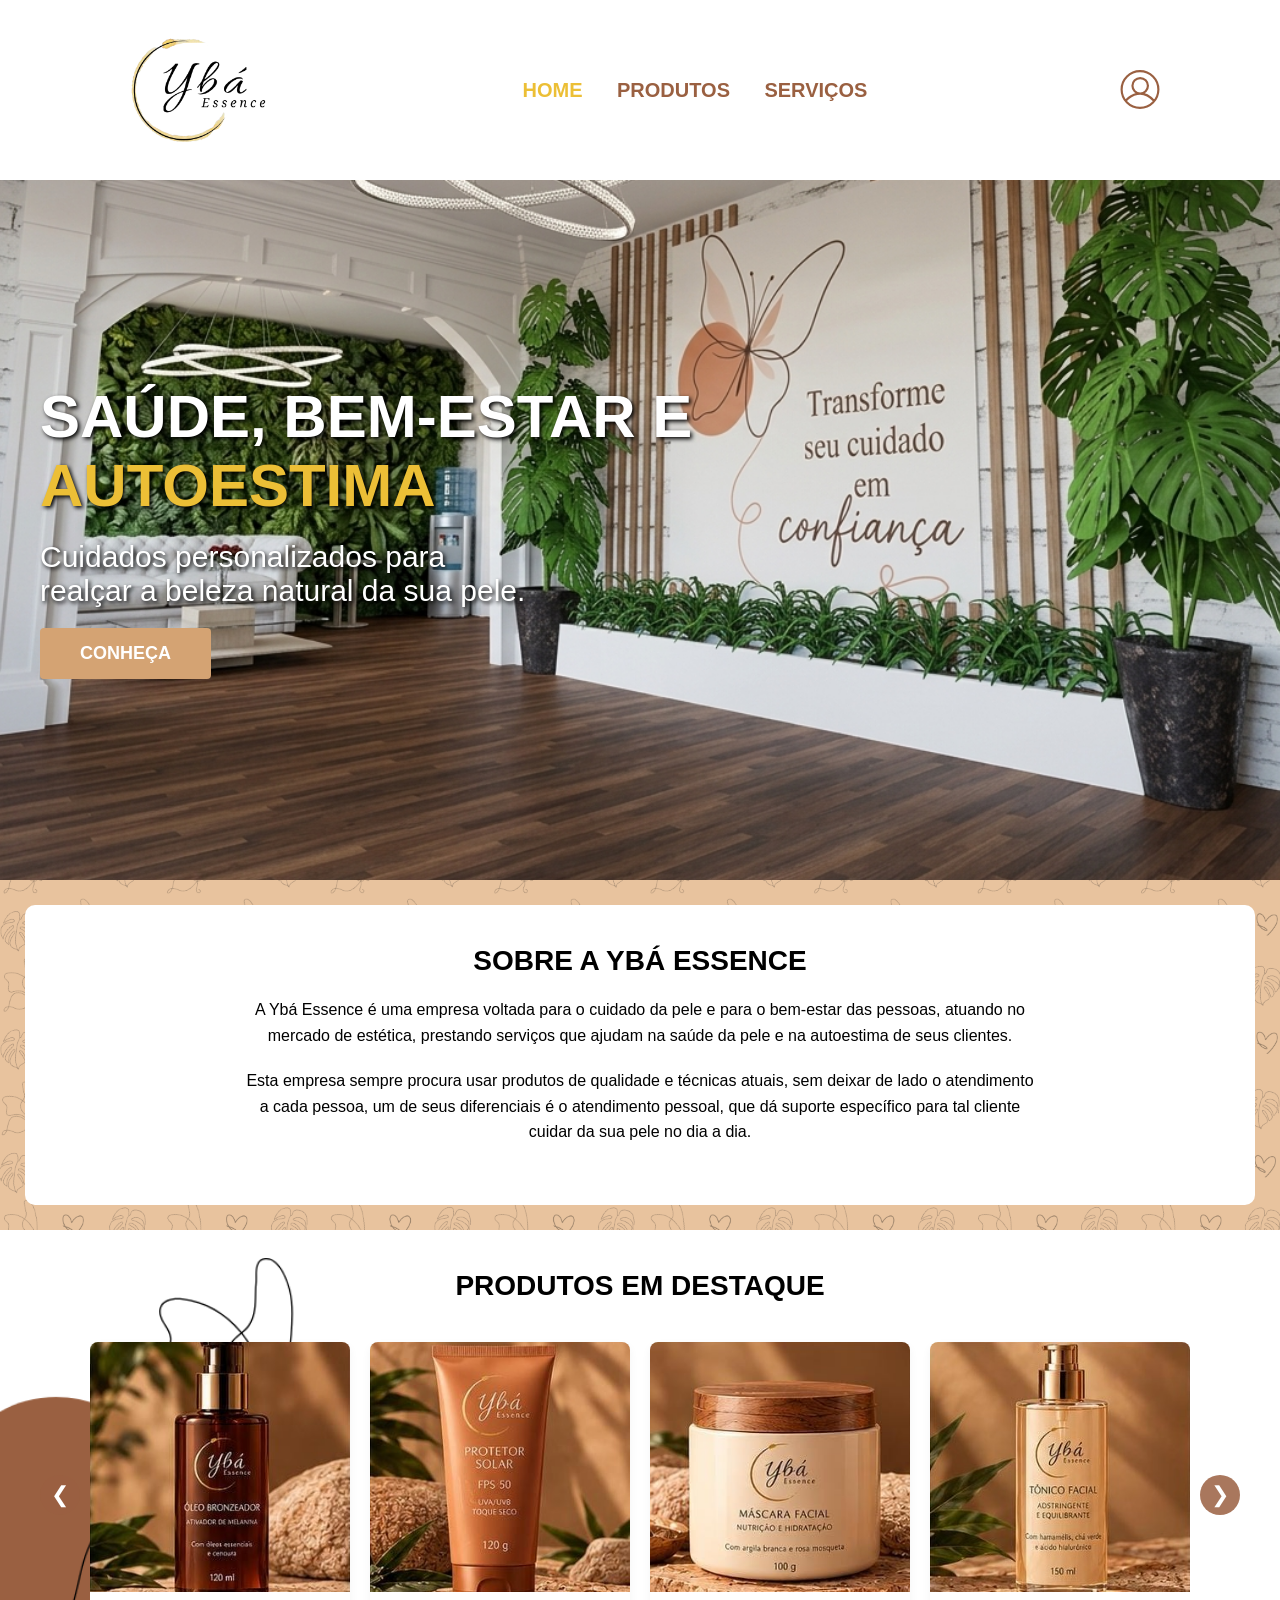
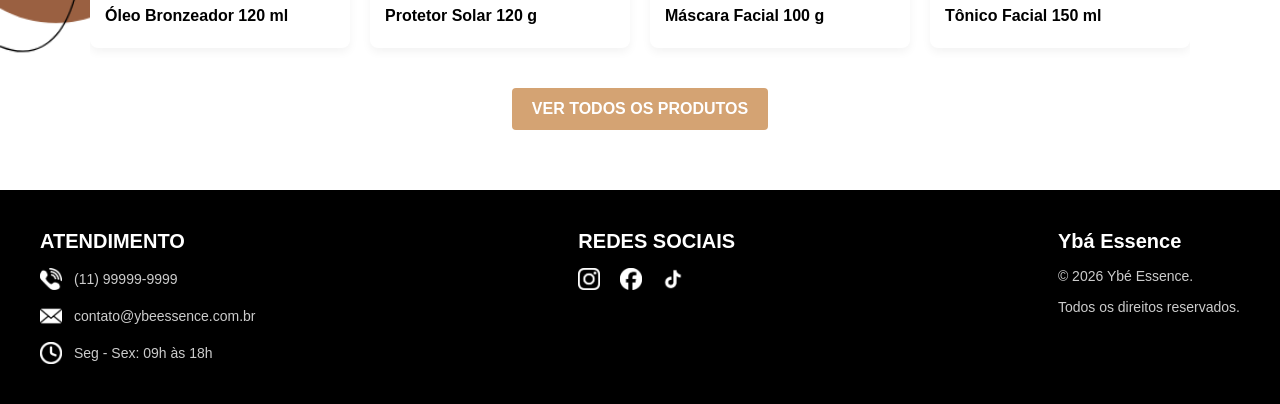
==== index.html @ 57ac3f89 "Primeiro commit" ====
<!DOCTYPE html>
<html>

<head>
    <meta charset="UTF-8">
    <title>Ybá Essence | Home</title>
    <link rel="stylesheet" href="css/style.css">
</head>

<body>
    <header>
        <img id="logo" src="assets/Logo.png" alt="Logo da marca">
        <nav>
            <a href="index.html" class="atual">HOME</a>
            <a href="produtos.html">PRODUTOS</a>
            <a href="servicos.html">SERVIÇOS</a>
        </nav>
        <img id="user" src="assets/Ícone - Usuário.svg" alt="User">
    </header>

    <main>
        <section id="banner">
            <h1>SAÚDE, BEM-ESTAR E <span class="destaque">AUTOESTIMA</span></h1>
            <p>
                Cuidados personalizados para realçar a beleza natural da sua pele.
            </p>
            <a class="botao" href="produtos.html">CONHEÇA</a>
        </section>

        <section id="sobre">
            <h2>SOBRE A YBÁ ESSENCE</h2>
            <p>
                A Ybá Essence é uma empresa voltada para o cuidado da pele e para o bem-estar das pessoas,
                atuando no mercado de estética, prestando serviços que ajudam na saúde da pele e na autoestima
                de seus clientes.
            </p>
            <p>
                Esta empresa sempre procura usar produtos de qualidade e técnicas atuais, sem deixar de lado o
                atendimento a cada pessoa, um de seus diferenciais é o atendimento pessoal, que dá suporte
                específico para tal cliente cuidar da sua pele no dia a dia.
            </p>
        </section>
        <section id="back">
            <section id="produto">
                <h2>PRODUTOS EM DESTAQUE</h2>
                <div class="carrossel-wrapper">
                    <button class="btn-carrossel prev" id="btnPrev">&#10094;</button>
                    <div class="cards-carrossel" id="carrosselCards">
                        <div class="roupas">
                            <img src="assets/products/produto1.jpeg" alt="Óleo Bronzeador 120 ml">
                            <h3>Óleo Bronzeador 120 ml</h3>
                        </div>
                        <div class="roupas">
                            <img src="assets/products/produto2.jpeg" alt="Protetor Solar 120 g">
                            <h3>Protetor Solar 120 g</h3>
                        </div>
                        <div class="roupas">
                            <img src="assets/products/produto3.jpeg" alt="Máscara Facial 100 g">
                            <h3>Máscara Facial 100 g</h3>
                        </div>
                        <div class="roupas">
                            <img src="assets/products/produto4.jpeg" alt="Tônico Facial 150 ml">
                            <h3>Tônico Facial 150 ml</h3>
                        </div>
                        <div class="roupas">
                            <img src="assets/products/produto5.jpeg" alt="Creme Esfoliante Corporal 300 g">
                            <h3>Creme Esfoliante Corporal 300 g</h3>
                        </div>
                    </div>
                    <button class="btn-carrossel next" id="btnNext">&#10095;</button>
                </div>
                <a href="produtos.html" class="botao">VER TODOS OS PRODUTOS</a>
            </section>
        </section>

        <!-- Script para carrossel automático -->
        <script>
            const carrossel = document.getElementById('carrosselCards');
            const btnNext = document.getElementById('btnNext');
            const btnPrev = document.getElementById('btnPrev');

            function girarCarrossel() {
                const larguraCard = carrossel.querySelector('.roupas').offsetWidth + 20;
                if (carrossel.scrollLeft + carrossel.clientWidth >= carrossel.scrollWidth - 10) {
                    carrossel.scrollTo({ left: 0, behavior: 'smooth' });
                } else {
                    carrossel.scrollBy({ left: larguraCard, behavior: 'smooth' });
                }
            }

            let interval = setInterval(girarCarrossel, 3000);

            carrossel.addEventListener('mouseenter', () => clearInterval(interval));
            carrossel.addEventListener('mouseleave', () => interval = setInterval(girarCarrossel, 3000));

            btnNext.addEventListener('click', () => {
                const larguraCard = carrossel.querySelector('.roupas').offsetWidth + 20;
                carrossel.scrollBy({ left: larguraCard, behavior: 'smooth' });
            });

            btnPrev.addEventListener('click', () => {
                const larguraCard = carrossel.querySelector('.roupas').offsetWidth + 20;
                carrossel.scrollBy({ left: -larguraCard, behavior: 'smooth' });
            });
        </script>
    </main>

    <footer>
        <div class="rodape">
            <div class="atendimento">
                <h3>ATENDIMENTO</h3>
                <div class="item">
                    <img src="assets/TelefoneB.png" alt="Telefone">
                    <p>(11) 99999-9999</p>
                </div>
                <div class="item">
                    <img src="assets/EmailB.png" alt="Email">
                    <p>contato@ybeessence.com.br</p>
                </div>
                <div class="item">
                    <img src="assets/RelógioB.png" alt="Horário">
                    <p>Seg - Sex: 09h às 18h</p>
                </div>
            </div>
            <div class="redes">
                <h3>REDES SOCIAIS</h3>
                <div class="icones">
                    <img src="assets/Instagram.png" alt="Instagram">
                    <img src="assets/Facebook.png" alt="Facebook">
                    <img src="assets/TikTok.png" alt="TikTok">
                </div>
            </div>
            <div class="moda">
                <h3>Ybá Essence</h3>
                <p>© 2026 Ybé Essence.</p>
                <p>Todos os direitos reservados.</p>
            </div>
        </div>
    </footer>
</body>

</html>
---- css/style.css ----
* {
    margin: 0;
    padding: 0;
    box-sizing: border-box;
    font-family: 'Montserrat', sans-serif;
}

body {
    background-color: #E8C39E;
    display: flex;
    flex-direction: column;
    min-height: 100vh;
    background-image: url("../assets/ProductsBackground.png");
    background-size: contain;
}

main {
    flex: 1;
}

/* Tipografia Geral */
h1 {
    font-weight: bold;
    color: white;
    font-size: 40px;
}

h2 {
    font-weight: bold;
    color: black;
    font-size: 28px;
}

h3 {
    font-weight: bold;
    color: black;
    font-size: 20px;
}

p {
    color: black;
    font-size: 16px;
}

.atual,
.destaque {
    color: #ECBF36;
}

/* Botão Geral */
.botao {
    color: white;
    text-align: center;
    font-weight: bold;
    background-color: #d4a373;
    display: inline-block;
    padding: 12px 20px;
    border-radius: 4px;
    cursor: pointer;
    text-decoration: none;
    transition: background 0.3s, border-radius 0.3s;
}

.botao:hover {
    background-color: #9A6041;
    border-radius: 4px;
}


/* ==========================================
   CABEÇALHO & NAVEGAÇÃO
   ========================================== */
header {
    background-color: #ffffff;
    display: flex;
    flex-wrap: wrap;
    justify-content: space-between;
    align-items: center;
    padding: 15px 120px;
    gap: 20px;
}

#logo {
    width: 150px;
    height: auto;
    display: block;
}

nav a {
    color: #9A6041;
    text-decoration: none;
    display: inline-block;
    transition: background 0.3s, color 0.3s;
    font-weight: bold;
    font-size: 20px;
    padding: 10px 15px;
}

nav a:hover {
    background-color: #9A6041;
    color: #ffffff;
    border-radius: 4px;
}

#user {
    width: 40px;
    height: 40px;
    display: block;
}


/* ==========================================
   HOME PAGE - BANNER
   ========================================== */
#banner {
    background-image: url("../assets/Banner.png");
    background-size: cover;
    background-position: center;
    background-repeat: no-repeat;
    background-attachment: fixed;
    /* Imagem de fundo fixada ao rolar */
    display: flex;
    flex-direction: column;
    justify-content: center;
    align-items: flex-start;
    height: 700px;
    padding: 0 40px;
    gap: 20px;
}

#banner h1 {
    color: white;
    text-shadow: 2px 2px 4px #000000;
    font-weight: bold;
    font-size: 60px;
    max-width: 750px;
}

#banner p {
    color: white;
    text-shadow: 2px 2px 4px #000000;
    font-size: 30px;
    max-width: 500px;
}

#banner .botao {
    font-size: 18px;
    padding: 15px 40px;
}

/* ==========================================
   SEÇÃO BACK
   ========================================== */
#back {
    background-image: url("../assets/SobreBanner.png");
    background-size: cover;
}

/* ==========================================
   SEÇÃO SOBRE
   ========================================== */
#sobre {
    background-color: #ffffff;
    text-align: center;
    padding: 40px 20px;
    margin: 25px 25px;
    border-radius: 10px;
}

#sobre p {
    max-width: 800px;
    margin: 20px auto 20px auto;
    line-height: 1.6;
}

#bio {
    max-width: 150px;
    width: auto;
}

/* ==========================================
   CARROSSEL & GRID DE PRODUTOS
   ========================================== */
#produto {
    text-align: center;
    padding: 40px 20px 60px 20px;
}

/* Container do Carrossel (Página Inicial) */
.carrossel-wrapper {
    position: relative;
    max-width: 1200px;
    margin: 30px auto;
    padding: 0 50px;
}

.cards-carrossel {
    display: flex;
    gap: 20px;
    overflow-x: auto;
    scroll-behavior: smooth;
    padding: 10px 0;
    scrollbar-width: none;
    /* Firefox */
}

.cards-carrossel::-webkit-scrollbar {
    display: none;
    /* Chrome, Safari, Edge */
}

.cards-carrossel .roupas {
    flex: 0 0 calc(25% - 15px);
    /* Mostra 4 cards por vez */
    min-width: 240px;
}

/* Botões do Carrossel */
.btn-carrossel {
    position: absolute;
    top: 50%;
    transform: translateY(-50%);
    background-color: rgba(154, 96, 65, 0.85);
    color: white;
    border: none;
    font-size: 22px;
    width: 40px;
    height: 40px;
    border-radius: 50%;
    cursor: pointer;
    z-index: 10;
    transition: background-color 0.3s;
}

.btn-carrossel:hover {
    background-color: #9A6041;
}

.btn-carrossel.prev {
    left: 0;
}

.btn-carrossel.next {
    right: 0;
}

/* Grid de Produtos Padrão (Página de Produtos) */
.cards {
    display: flex;
    flex-wrap: wrap;
    justify-content: center;
    gap: 25px;
    max-width: 1200px;
    margin: 30px auto;
}

/* Card Individual do Produto */
.roupas {
    flex: 1 1 240px;
    max-width: 280px;
    background-color: white;
    text-align: left;
    border-radius: 8px;
    overflow: hidden;
    box-shadow: 0 4px 10px rgba(0, 0, 0, 0.05);
    display: flex;
    flex-direction: column;
}

.roupas img {
    width: 100%;
    height: 250px;
    object-fit: cover;
}

.roupas h3 {
    font-size: 16px;
    color: black;
    margin: 15px 15px 5px 15px;
}

.roupas p {
    font-weight: bold;
    color: #9A6041;
    margin: 5px 15px 15px 15px;
}

/* Botão dentro do card (Página de Produtos) */
.roupas .botao {
    margin: 0 15px 15px 15px;
    align-self: flex-start;
    padding: 8px 20px;
    font-size: 14px;
    background-color: #003C00;
}

.roupas .botao:hover {
    background-color: #081808;
}


/* ==========================================
   PÁGINA DE PRODUTOS (MENU DE FILTROS)
   ========================================== */
#menu {
    text-align: center;
    padding: 40px 20px 10px 20px;
}

#menu h2 {
    margin-bottom: 10px;
}

#menu p {
    margin-bottom: 25px;
}

.estilos {
    display: flex;
    justify-content: center;
    flex-wrap: wrap;
    gap: 15px;
    margin-bottom: 30px;
}

.estilos .botao {
    color: black;
    background-color: #ffffff;
    border: 1px solid #ddd;
}

.estilos .botao:hover {
    color: white;
    background-color: #d4a373;
    border-color: #d4a373;
}


/* ==========================================
   CONTATO, AGENDAMENTO & FORMULÁRIOS
   ========================================== */
#contato {
    padding: 40px 20px;
    text-align: center;
}

#contato h2 {
    margin-bottom: 10px;
}

#contato p {
    margin-bottom: 30px;
}

#container {
    display: flex;
    flex-wrap: wrap;
    justify-content: center;
    gap: 40px;
    max-width: 1000px;
    margin: 0 auto;
    text-align: left;
}

/* Formulário de Contato */
form {
    display: flex;
    flex-direction: column;
    width: 100%;
    max-width: 450px;
}

form label {
    font-weight: bold;
    font-size: 14px;
    margin-bottom: 5px;
    color: #333;
}

form input,
form select,
form textarea {
    width: 100%;
    /* Corrigido de 200% para 100% */
    padding: 12px;
    margin-bottom: 15px;
    border: 1px solid #ddd;
    border-radius: 4px;
    background-color: #ffffff;
    font-size: 14px;
    color: #333;
}

form .botao {
    border: none;
    align-self: flex-start;
    background-color: #d4a373;
}

form .botao:hover {
    background-color: #8f6943;
}

/* Caixa de Informações (Agendamento) */
#info {
    background-color: #e8d8c8;
    padding: 30px;
    border-radius: 8px;
    width: 100%;
    max-width: 450px;
    display: flex;
    flex-direction: column;
    gap: 15px;
}

#info h3 {
    margin-bottom: 10px;
}

#item {
    display: flex;
    align-items: center;
    gap: 10px;
}

#item img {
    width: 22px;
    height: 22px;
}

#localização {
    display: flex;
    justify-content: center;
    align-items: center;
    padding: 20px 20px 50px 20px;
    width: 100%;
}

#localização img {
    max-width: 1000px;
    width: 100%;
    height: auto;
    border-radius: 8px;
}


/* ==========================================
   RODAPÉ (STICKY FOOTER FIXADO)
   ========================================== */
footer {
    background-color: #000000;
    padding: 40px 20px;
    margin-top: auto;
    /* Empurra o rodapé para o final da tela */
}

.rodape {
    max-width: 1200px;
    margin: 0 auto;
    display: flex;
    justify-content: space-between;
    align-items: flex-start;
    gap: 40px;
    flex-wrap: wrap;
}

.atendimento,
.redes,
.moda {
    display: flex;
    flex-direction: column;
    gap: 15px;
}

.atendimento h3,
.redes h3,
.moda h3 {
    color: white;
}

.atendimento .item {
    display: flex;
    align-items: center;
    gap: 12px;
}

.atendimento .item img,
.icones img {
    width: 22px;
    height: 22px;
}

.atendimento p,
.moda p {
    color: #cccccc;
    font-size: 14px;
}

.icones {
    display: flex;
    gap: 20px;
}
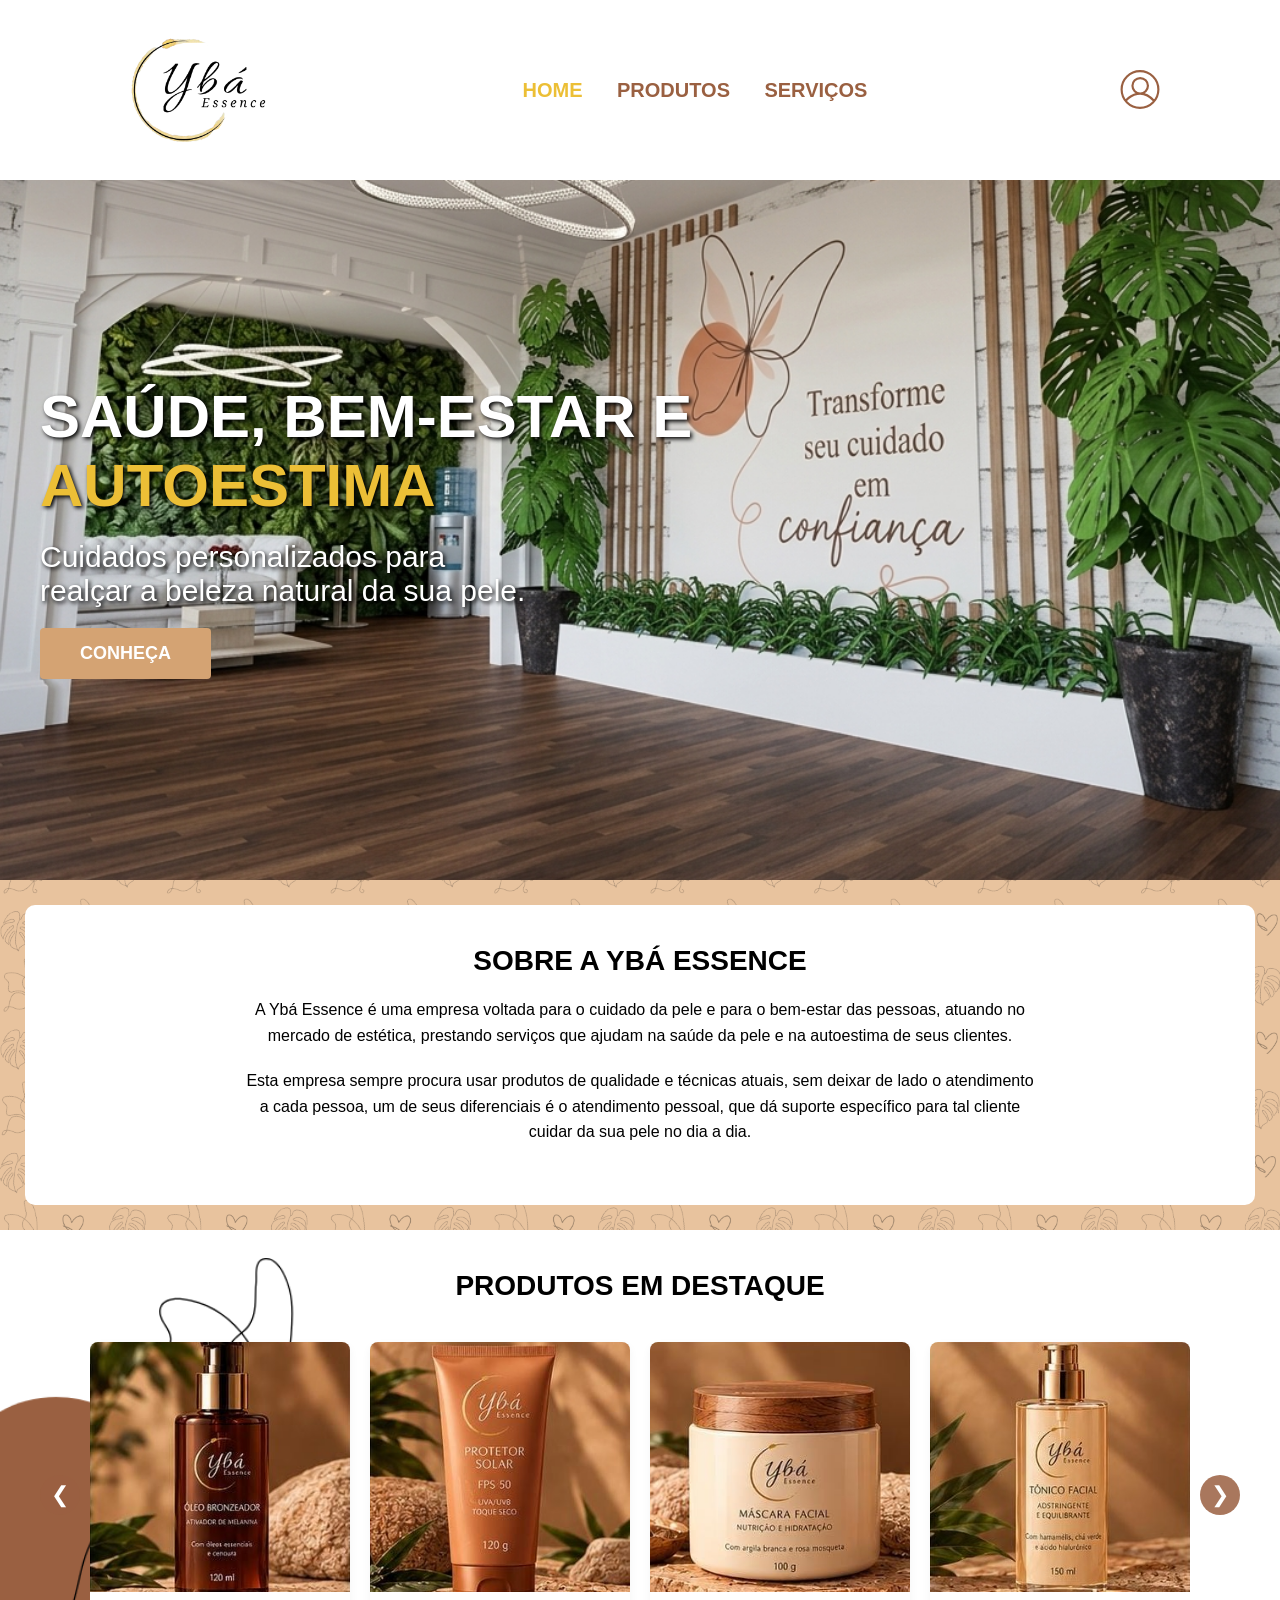
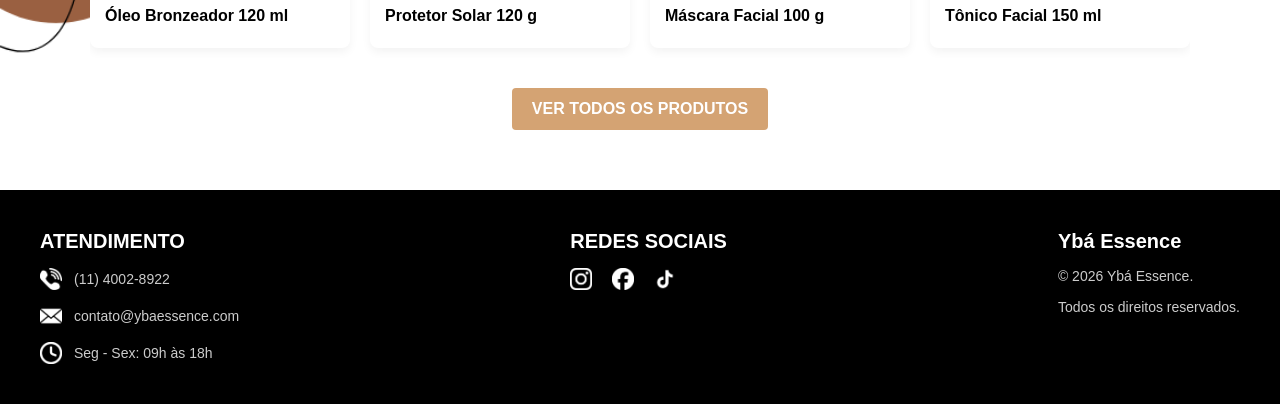
==== commit 424cfb08: "Atualização Final do Site" ====
--- a/index.html
+++ b/index.html
@@ -111,11 +111,11 @@
                 <h3>ATENDIMENTO</h3>
                 <div class="item">
                     <img src="assets/TelefoneB.png" alt="Telefone">
-                    <p>(11) 99999-9999</p>
+                    <p>(11) 4002-8922</p>
                 </div>
                 <div class="item">
                     <img src="assets/EmailB.png" alt="Email">
-                    <p>contato@ybeessence.com.br</p>
+                    <p>contato@ybaessence.com</p>
                 </div>
                 <div class="item">
                     <img src="assets/RelógioB.png" alt="Horário">
@@ -132,7 +132,7 @@
             </div>
             <div class="moda">
                 <h3>Ybá Essence</h3>
-                <p>© 2026 Ybé Essence.</p>
+                <p>© 2026 Ybá Essence.</p>
                 <p>Todos os direitos reservados.</p>
             </div>
         </div>
--- a/css/style.css
+++ b/css/style.css
@@ -66,7 +66,6 @@
     border-radius: 4px;
 }
 
-
 /* ==========================================
    CABEÇALHO & NAVEGAÇÃO
    ========================================== */
@@ -107,7 +106,6 @@
     height: 40px;
     display: block;
 }
-
 
 /* ==========================================
    HOME PAGE - BANNER
@@ -118,7 +116,6 @@
     background-position: center;
     background-repeat: no-repeat;
     background-attachment: fixed;
-    /* Imagem de fundo fixada ao rolar */
     display: flex;
     flex-direction: column;
     justify-content: center;
@@ -148,16 +145,13 @@
     padding: 15px 40px;
 }
 
-/* ==========================================
-   SEÇÃO BACK
-   ========================================== */
 #back {
     background-image: url("../assets/SobreBanner.png");
     background-size: cover;
 }
 
 /* ==========================================
-   SEÇÃO SOBRE
+   SEÇÃO SOBRE / AGENDAR PADRÃO (Home e Produtos)
    ========================================== */
 #sobre {
     background-color: #ffffff;
@@ -173,9 +167,12 @@
     line-height: 1.6;
 }
 
+/* Correção para o ícone da Biotecnology na página de Produtos */
 #bio {
-    max-width: 150px;
-    width: auto;
+    width: 150px;
+    height: auto;
+    display: block;
+    margin: 0 auto 15px auto;
 }
 
 /* ==========================================
@@ -186,7 +183,6 @@
     padding: 40px 20px 60px 20px;
 }
 
-/* Container do Carrossel (Página Inicial) */
 .carrossel-wrapper {
     position: relative;
     max-width: 1200px;
@@ -201,21 +197,17 @@
     scroll-behavior: smooth;
     padding: 10px 0;
     scrollbar-width: none;
-    /* Firefox */
 }
 
 .cards-carrossel::-webkit-scrollbar {
     display: none;
-    /* Chrome, Safari, Edge */
 }
 
 .cards-carrossel .roupas {
     flex: 0 0 calc(25% - 15px);
-    /* Mostra 4 cards por vez */
     min-width: 240px;
 }
 
-/* Botões do Carrossel */
 .btn-carrossel {
     position: absolute;
     top: 50%;
@@ -244,7 +236,6 @@
     right: 0;
 }
 
-/* Grid de Produtos Padrão (Página de Produtos) */
 .cards {
     display: flex;
     flex-wrap: wrap;
@@ -254,7 +245,6 @@
     margin: 30px auto;
 }
 
-/* Card Individual do Produto */
 .roupas {
     flex: 1 1 240px;
     max-width: 280px;
@@ -285,7 +275,11 @@
     margin: 5px 15px 15px 15px;
 }
 
-/* Botão dentro do card (Página de Produtos) */
+.roupas:hover {
+    transform: translateY(-5px);
+    box-shadow: 0 8px 15px rgba(0, 0, 0, 0.15);
+}
+
 .roupas .botao {
     margin: 0 15px 15px 15px;
     align-self: flex-start;
@@ -298,6 +292,224 @@
     background-color: #081808;
 }
 
+/* ==========================================
+   PÁGINA DE SERVIÇOS (LAYOUT CASCATA & BANNER)
+   ========================================== */
+.pagina-servicos #servicos-container {
+    display: flex;
+    width: 100%;
+    align-items: stretch;
+    /* Garante que os dois lados tenham a mesma altura */
+}
+
+.pagina-servicos .servicos-banner-lado {
+    width: 55%;
+    display: flex;
+    flex-direction: column;
+    justify-content: space-between;
+    /* Distribui o banner no topo e o card agendar no fim */
+    gap: 30px;
+    padding-bottom: 40px;
+}
+
+.pagina-servicos .banner-conteudo {
+    background-image: url("../assets/ServicoBanner.png");
+    background-size: cover;
+    background-position: center;
+    padding: 80px 50px;
+    clip-path: polygon(0 0, 100% 0, 80% 100%, 0 100%);
+    flex: 1;
+    /* Faz o banner se expandir para preencher todo o espaço vertical acima do card */
+    display: flex;
+    flex-direction: column;
+    justify-content: center;
+}
+
+.pagina-servicos .banner-conteudo h1 {
+    font-size: 100px;
+    color: white;
+    text-shadow: 2px 2px 4px rgba(0, 0, 0, 0.6);
+    margin-bottom: 20px;
+}
+
+
+/* Seção Agendar */
+.pagina-servicos #agendar {
+    width: 90%;
+    max-width: 810px;
+    background-color: white;
+    border-radius: 8px;
+    padding: 25px;
+    margin-left: 20px;
+    box-shadow: 0 4px 10px rgba(0, 0, 0, 0.05);
+    display: flex;
+    flex-direction: row;
+    align-items: center;
+    gap: 20px;
+}
+
+.pagina-servicos #agendar img {
+    width: 100px;
+    height: 100px;
+    object-fit: contain;
+    margin: 0;
+}
+
+.pagina-servicos .agendar-texto {
+    display: flex;
+    flex-direction: column;
+    align-items: flex-start;
+    gap: 10px;
+}
+
+.pagina-servicos .agendar-texto h2 {
+    font-size: 22px;
+    color: black;
+}
+
+.pagina-servicos .agendar-texto p {
+    font-size: 15px;
+    color: #333;
+    line-height: 1.4;
+}
+
+.pagina-servicos .agendar-texto .botao {
+    margin-top: 5px;
+}
+
+/* Lado Direito: Cards em Cascata */
+.pagina-servicos .servicos-cards-lado {
+    width: 45%;
+    padding: 40px 20px;
+}
+
+.pagina-servicos .cards-cascata {
+    display: flex;
+    flex-direction: column;
+    gap: 35px;
+}
+
+/* Card individual do serviço */
+.pagina-servicos .servico {
+    flex: 1 1 170px;
+    max-width: 450px;
+    background-color: white;
+    text-align: left;
+    border-radius: 8px;
+    overflow: hidden;
+    box-shadow: 0 4px 10px rgba(0, 0, 0, 0.05);
+    display: flex;
+    flex-direction: row;
+    align-items: center;
+    padding: 15px;
+    gap: 15px;
+    transition: transform 0.3s ease;
+}
+
+/* Imagem do ícone/serviço */
+.pagina-servicos .servico img {
+    width: 80px;
+    height: 80px;
+    object-fit: contain;
+    flex-shrink: 0;
+    margin: 0;
+}
+
+/* Container de Texto (Título + Descrição em coluna) */
+.pagina-servicos .servico-info {
+    display: flex;
+    flex-direction: column;
+    gap: 6px;
+}
+
+.pagina-servicos .servico-info h3 {
+    font-size: 17px;
+    color: black;
+    margin: 0;
+    font-weight: bold;
+}
+
+.pagina-servicos .servico-info p {
+    font-size: 13px;
+    color: #444444;
+    line-height: 1.4;
+    margin: 0;
+}
+
+.pagina-servicos .cards-cascata .card-1 {
+    margin-left: 230px;
+}
+
+.pagina-servicos .cards-cascata .card-2 {
+    margin-left: 210px;
+}
+
+.pagina-servicos .cards-cascata .card-3 {
+    margin-left: 170px;
+}
+
+.pagina-servicos .cards-cascata .card-4 {
+    margin-left: 130px;
+}
+
+.pagina-servicos .cards-cascata .card-5 {
+    margin-left: 90px;
+}
+
+.pagina-servicos .cards-cascata .card-6 {
+    margin-left: 50px;
+}
+
+.pagina-servicos .cards-cascata .card-7 {
+    margin-left: 10px;
+}
+
+.pagina-servicos .cards-cascata .servico:hover {
+    transform: translateY(-5px);
+    box-shadow: 0 8px 15px rgba(0, 0, 0, 0.15);
+}
+
+@media (max-width: 900px) {
+    .pagina-servicos #servicos-container {
+        flex-direction: column;
+    }
+
+    .pagina-servicos .servicos-banner-lado,
+    .pagina-servicos .servicos-cards-lado {
+        width: 100%;
+        padding: 20px;
+    }
+
+    .pagina-servicos #agendar {
+        width: 100%;
+        margin-left: 0;
+    }
+
+    .pagina-servicos .cards-cascata .servico {
+        margin-left: 0 !important;
+    }
+}
+
+@media (max-width: 900px) {
+    .pagina-servicos #servicos-container {
+        flex-direction: column;
+    }
+
+    .pagina-servicos .servicos-banner-lado,
+    .pagina-servicos .servicos-cards-lado {
+        width: 100%;
+        padding: 20px;
+    }
+
+    .pagina-servicos #agendar {
+        width: 100%;
+        margin-left: 0;
+    }
+
+    .pagina-servicos .cards-cascata .servico {
+        margin-left: 0 !important;
+    }
+}
 
 /* ==========================================
    PÁGINA DE PRODUTOS (MENU DE FILTROS)
@@ -335,9 +547,8 @@
     border-color: #d4a373;
 }
 
-
 /* ==========================================
-   CONTATO, AGENDAMENTO & FORMULÁRIOS
+   CONTATO & AGENDAMENTO
    ========================================== */
 #contato {
     padding: 40px 20px;
@@ -362,12 +573,14 @@
     text-align: left;
 }
 
-/* Formulário de Contato */
 form {
     display: flex;
     flex-direction: column;
+    background-color: #ffffff;
+    border-radius: 20px;
     width: 100%;
     max-width: 450px;
+    padding: 30px;
 }
 
 form label {
@@ -381,7 +594,6 @@
 form select,
 form textarea {
     width: 100%;
-    /* Corrigido de 200% para 100% */
     padding: 12px;
     margin-bottom: 15px;
     border: 1px solid #ddd;
@@ -401,7 +613,6 @@
     background-color: #8f6943;
 }
 
-/* Caixa de Informações (Agendamento) */
 #info {
     background-color: #e8d8c8;
     padding: 30px;
@@ -443,15 +654,13 @@
     border-radius: 8px;
 }
 
-
 /* ==========================================
-   RODAPÉ (STICKY FOOTER FIXADO)
+   RODAPÉ
    ========================================== */
 footer {
     background-color: #000000;
     padding: 40px 20px;
     margin-top: auto;
-    /* Empurra o rodapé para o final da tela */
 }
 
 .rodape {
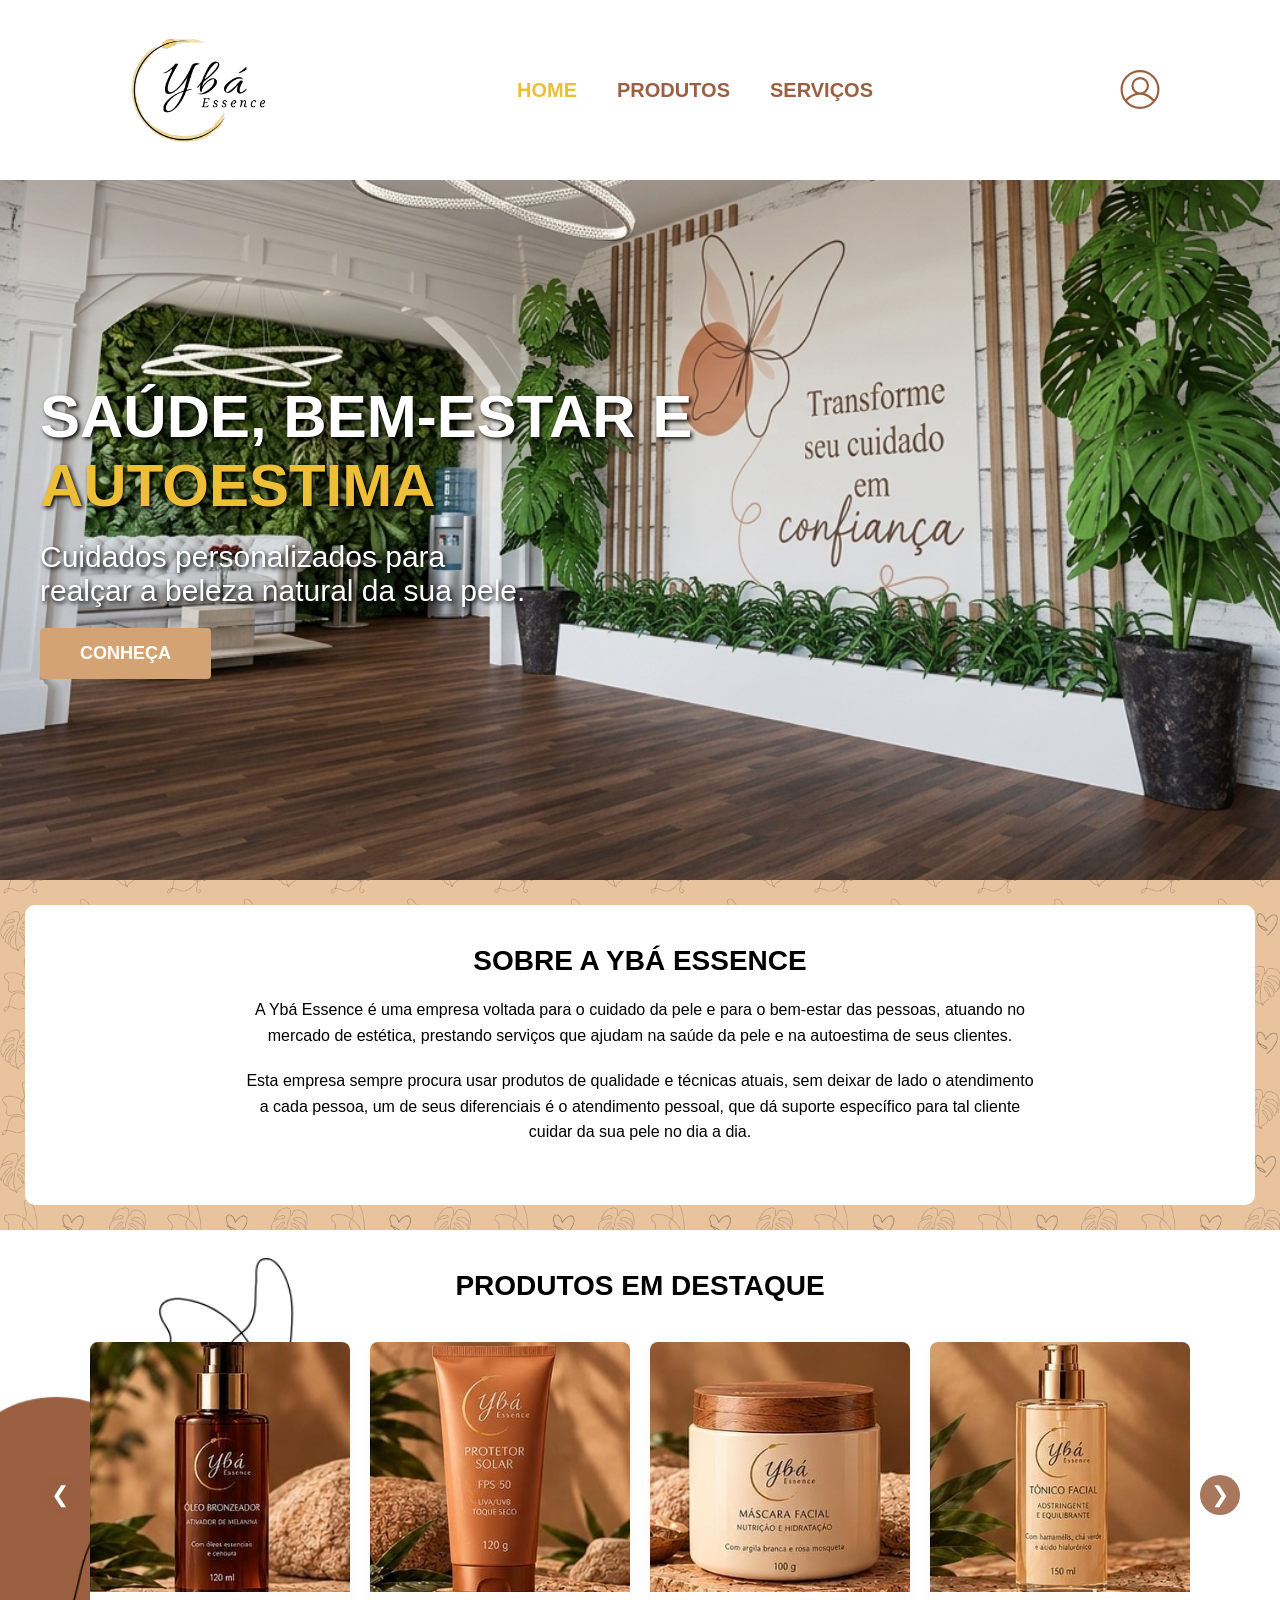
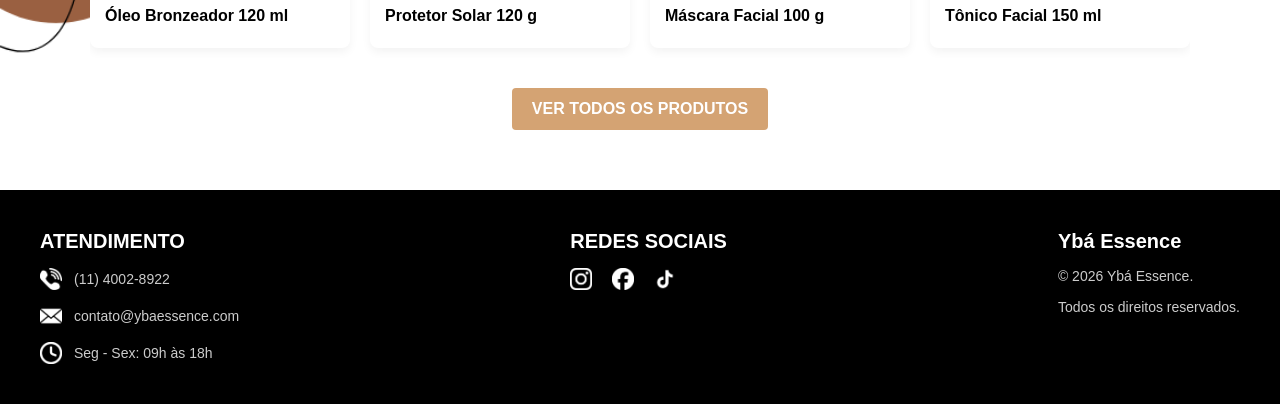
==== commit df676e24: "Atualização Definitiva da Responsividade" ====
--- a/index.html
+++ b/index.html
@@ -3,6 +3,7 @@
 
 <head>
     <meta charset="UTF-8">
+    <meta name="viewport" content="width=device-width, initial-scale=1.0">
     <title>Ybá Essence | Home</title>
     <link rel="stylesheet" href="css/style.css">
 </head>
--- a/css/style.css
+++ b/css/style.css
@@ -85,6 +85,12 @@
     display: block;
 }
 
+nav {
+    display: flex;
+    align-items: center;
+    gap: 10px;
+}
+
 nav a {
     color: #9A6041;
     text-decoration: none;
@@ -167,7 +173,6 @@
     line-height: 1.6;
 }
 
-/* Correção para o ícone da Biotecnology na página de Produtos */
 #bio {
     width: 150px;
     height: auto;
@@ -293,103 +298,49 @@
 }
 
 /* ==========================================
-   PÁGINA DE SERVIÇOS (LAYOUT CASCATA & BANNER)
+   PÁGINA DE SERVIÇOS (DESKTOP)
    ========================================== */
 .pagina-servicos #servicos-container {
-    display: flex;
+    display: grid;
+    grid-template-columns: 55% 45%;
     width: 100%;
     align-items: stretch;
-    /* Garante que os dois lados tenham a mesma altura */
-}
-
+    /* Faz o lado esquerdo acompanhar toda a altura dos cards */
+}
+
+/* Lado Esquerdo - Banner ocupa 100% da altura dos cards */
 .pagina-servicos .servicos-banner-lado {
-    width: 55%;
-    display: flex;
-    flex-direction: column;
-    justify-content: space-between;
-    /* Distribui o banner no topo e o card agendar no fim */
-    gap: 30px;
-    padding-bottom: 40px;
-}
-
-.pagina-servicos .banner-conteudo {
+    grid-column: 1;
     background-image: url("../assets/ServicoBanner.png");
     background-size: cover;
     background-position: center;
-    padding: 80px 50px;
-    clip-path: polygon(0 0, 100% 0, 80% 100%, 0 100%);
-    flex: 1;
-    /* Faz o banner se expandir para preencher todo o espaço vertical acima do card */
-    display: flex;
-    flex-direction: column;
-    justify-content: center;
+    clip-path: polygon(0 0, 100% 0, 82% 100%, 0 100%);
+    display: flex;
+    align-items: center;
+    padding: 60px;
+    min-height: 100%;
 }
 
 .pagina-servicos .banner-conteudo h1 {
-    font-size: 100px;
+    font-size: 65px;
     color: white;
     text-shadow: 2px 2px 4px rgba(0, 0, 0, 0.6);
-    margin-bottom: 20px;
-}
-
-
-/* Seção Agendar */
-.pagina-servicos #agendar {
-    width: 90%;
-    max-width: 810px;
-    background-color: white;
-    border-radius: 8px;
-    padding: 25px;
-    margin-left: 20px;
-    box-shadow: 0 4px 10px rgba(0, 0, 0, 0.05);
-    display: flex;
-    flex-direction: row;
-    align-items: center;
-    gap: 20px;
-}
-
-.pagina-servicos #agendar img {
-    width: 100px;
-    height: 100px;
-    object-fit: contain;
-    margin: 0;
-}
-
-.pagina-servicos .agendar-texto {
-    display: flex;
-    flex-direction: column;
-    align-items: flex-start;
-    gap: 10px;
-}
-
-.pagina-servicos .agendar-texto h2 {
-    font-size: 22px;
-    color: black;
-}
-
-.pagina-servicos .agendar-texto p {
-    font-size: 15px;
-    color: #333;
-    line-height: 1.4;
-}
-
-.pagina-servicos .agendar-texto .botao {
-    margin-top: 5px;
+    max-width: 480px;
+    line-height: 1.1;
 }
 
 /* Lado Direito: Cards em Cascata */
 .pagina-servicos .servicos-cards-lado {
-    width: 45%;
+    grid-column: 2;
     padding: 40px 20px;
 }
 
 .pagina-servicos .cards-cascata {
     display: flex;
     flex-direction: column;
-    gap: 35px;
-}
-
-/* Card individual do serviço */
+    gap: 30px;
+}
+
 .pagina-servicos .servico {
     flex: 1 1 170px;
     max-width: 450px;
@@ -406,7 +357,6 @@
     transition: transform 0.3s ease;
 }
 
-/* Imagem do ícone/serviço */
 .pagina-servicos .servico img {
     width: 80px;
     height: 80px;
@@ -415,7 +365,6 @@
     margin: 0;
 }
 
-/* Container de Texto (Título + Descrição em coluna) */
 .pagina-servicos .servico-info {
     display: flex;
     flex-direction: column;
@@ -436,32 +385,33 @@
     margin: 0;
 }
 
+/* Efeito de Escada dos Cards no Desktop */
 .pagina-servicos .cards-cascata .card-1 {
-    margin-left: 230px;
+    margin-left: 210px;
 }
 
 .pagina-servicos .cards-cascata .card-2 {
-    margin-left: 210px;
+    margin-left: 190px;
 }
 
 .pagina-servicos .cards-cascata .card-3 {
-    margin-left: 170px;
+    margin-left: 150px;
 }
 
 .pagina-servicos .cards-cascata .card-4 {
-    margin-left: 130px;
+    margin-left: 110px;
 }
 
 .pagina-servicos .cards-cascata .card-5 {
-    margin-left: 90px;
+    margin-left: 70px;
 }
 
 .pagina-servicos .cards-cascata .card-6 {
-    margin-left: 50px;
+    margin-left: 30px;
 }
 
 .pagina-servicos .cards-cascata .card-7 {
-    margin-left: 10px;
+    margin-left: -10px;
 }
 
 .pagina-servicos .cards-cascata .servico:hover {
@@ -469,46 +419,44 @@
     box-shadow: 0 8px 15px rgba(0, 0, 0, 0.15);
 }
 
-@media (max-width: 900px) {
-    .pagina-servicos #servicos-container {
-        flex-direction: column;
-    }
-
-    .pagina-servicos .servicos-banner-lado,
-    .pagina-servicos .servicos-cards-lado {
-        width: 100%;
-        padding: 20px;
-    }
-
-    .pagina-servicos #agendar {
-        width: 100%;
-        margin-left: 0;
-    }
-
-    .pagina-servicos .cards-cascata .servico {
-        margin-left: 0 !important;
-    }
-}
-
-@media (max-width: 900px) {
-    .pagina-servicos #servicos-container {
-        flex-direction: column;
-    }
-
-    .pagina-servicos .servicos-banner-lado,
-    .pagina-servicos .servicos-cards-lado {
-        width: 100%;
-        padding: 20px;
-    }
-
-    .pagina-servicos #agendar {
-        width: 100%;
-        margin-left: 0;
-    }
-
-    .pagina-servicos .cards-cascata .servico {
-        margin-left: 0 !important;
-    }
+/* Seção Agendar no Final da Página (Desktop) */
+.pagina-servicos #agendar {
+    width: calc(100% - 80px);
+    max-width: 1100px;
+    background-color: white;
+    border-radius: 8px;
+    padding: 30px 40px;
+    margin: 40px auto 60px auto;
+    box-shadow: 0 4px 10px rgba(0, 0, 0, 0.05);
+    display: flex;
+    flex-direction: row;
+    align-items: center;
+    justify-content: flex-start;
+    gap: 30px;
+}
+
+.pagina-servicos #agendar img {
+    width: 90px;
+    height: 90px;
+    object-fit: contain;
+    margin: 0;
+}
+
+.pagina-servicos .agendar-texto {
+    display: flex;
+    flex-direction: column;
+    align-items: flex-start;
+    gap: 10px;
+}
+
+.pagina-servicos .agendar-texto h2 {
+    font-size: 24px;
+    color: black;
+}
+
+.pagina-servicos .agendar-texto p {
+    font-size: 16px;
+    color: #333;
 }
 
 /* ==========================================
@@ -708,4 +656,118 @@
 .icones {
     display: flex;
     gap: 20px;
+}
+
+/* ==========================================
+   RESPONSIVIDADE MOBILE (Telas até 900px)
+   ========================================== */
+@media (max-width: 900px) {
+    header {
+        padding: 15px;
+        justify-content: space-between;
+        gap: 10px;
+    }
+
+    #logo {
+        width: 100px;
+    }
+
+    nav {
+        gap: 5px;
+    }
+
+    nav a {
+        font-size: 13px;
+        padding: 5px 8px;
+    }
+
+    #user {
+        width: 30px;
+        height: 30px;
+    }
+
+    /* Desfaz o grid no Mobile */
+    .pagina-servicos #servicos-container {
+        display: flex;
+        flex-direction: column;
+        width: 100%;
+        padding: 0;
+    }
+
+    .pagina-servicos .servicos-banner-lado {
+        width: 100%;
+        clip-path: none;
+        min-height: 180px;
+        padding: 40px 20px;
+        text-align: center;
+        justify-content: center;
+    }
+
+    .pagina-servicos .banner-conteudo h1 {
+        font-size: 28px;
+        max-width: 100%;
+        text-align: center;
+    }
+
+    .pagina-servicos .servicos-cards-lado {
+        width: 100%;
+        padding: 20px 15px;
+    }
+
+    .pagina-servicos .cards-cascata {
+        gap: 12px;
+    }
+
+    .pagina-servicos .cards-cascata .card-1,
+    .pagina-servicos .cards-cascata .card-2,
+    .pagina-servicos .cards-cascata .card-3,
+    .pagina-servicos .cards-cascata .card-4,
+    .pagina-servicos .cards-cascata .card-5,
+    .pagina-servicos .cards-cascata .card-6,
+    .pagina-servicos .cards-cascata .card-7 {
+        margin-left: 0 !important;
+    }
+
+    .pagina-servicos .servico {
+        max-width: 100% !important;
+        width: 100% !important;
+        padding: 12px;
+        gap: 10px;
+    }
+
+    .pagina-servicos .servico img {
+        width: 45px !important;
+        height: 45px !important;
+    }
+
+    .pagina-servicos .servico-info h3 {
+        font-size: 15px;
+    }
+
+    .pagina-servicos .servico-info p {
+        font-size: 12px;
+        line-height: 1.3;
+    }
+
+    /* Bloco Agendar no Mobile */
+    .pagina-servicos #agendar {
+        width: calc(100% - 30px);
+        margin: 20px auto 30px auto;
+        padding: 20px;
+        flex-direction: row;
+        gap: 15px;
+    }
+
+    .pagina-servicos #agendar img {
+        width: 60px;
+        height: 60px;
+    }
+
+    .pagina-servicos .agendar-texto h2 {
+        font-size: 18px;
+    }
+
+    .pagina-servicos .agendar-texto p {
+        font-size: 13px;
+    }
 }
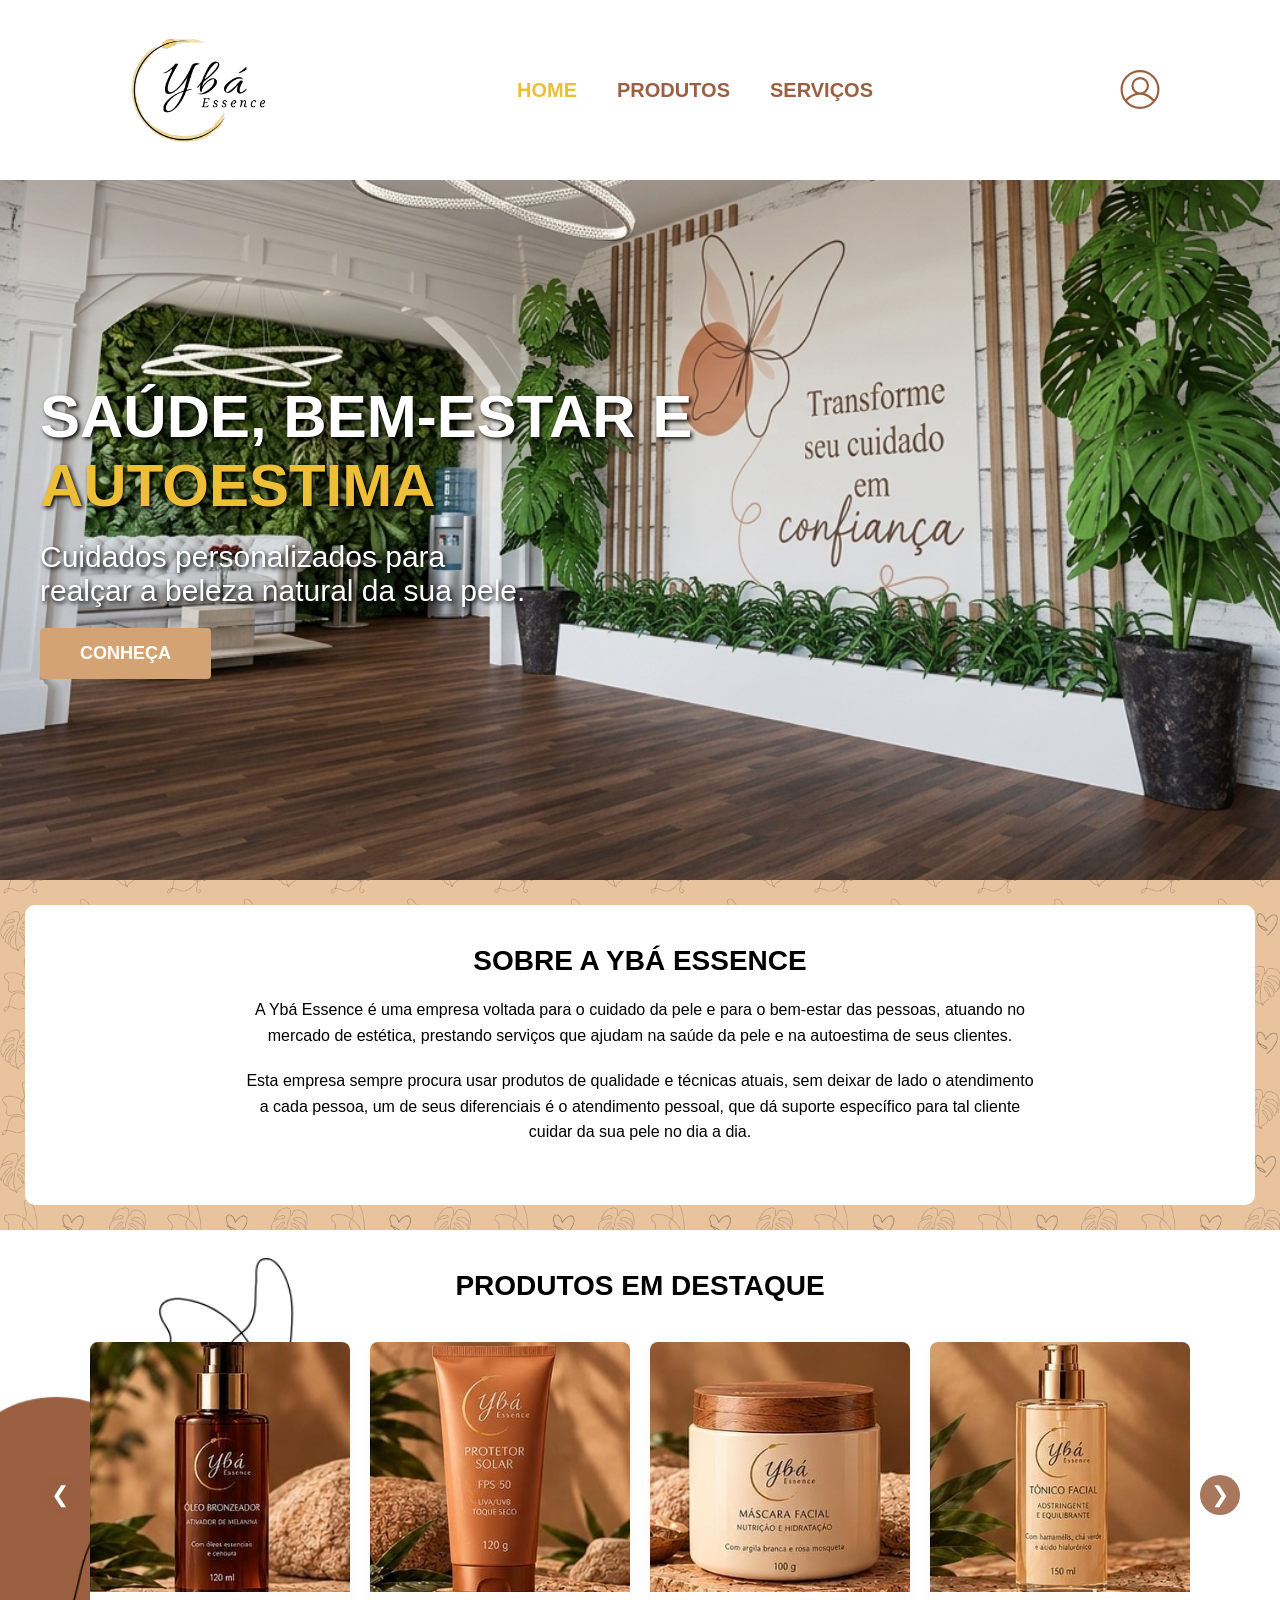
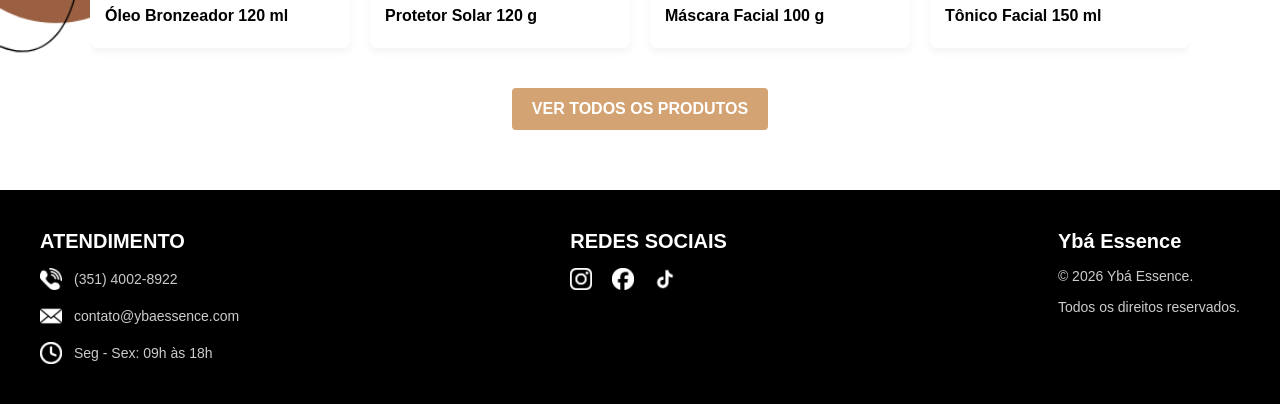
==== commit 2141f781: "Atualização do Telefone e Localização" ====
--- a/index.html
+++ b/index.html
@@ -112,7 +112,7 @@
                 <h3>ATENDIMENTO</h3>
                 <div class="item">
                     <img src="assets/TelefoneB.png" alt="Telefone">
-                    <p>(11) 4002-8922</p>
+                    <p>(351) 4002-8922</p>
                 </div>
                 <div class="item">
                     <img src="assets/EmailB.png" alt="Email">
--- a/css/style.css
+++ b/css/style.css
@@ -662,6 +662,43 @@
    RESPONSIVIDADE MOBILE (Telas até 900px)
    ========================================== */
 @media (max-width: 900px) {
+
+    /* --- BANNER DA HOME --- */
+    #banner {
+        height: auto;
+        /* Permite que a altura se ajuste ao conteúdo */
+        min-height: 480px;
+        /* Mantém uma boa proporção visual */
+        padding: 40px 20px;
+        background-attachment: scroll;
+        /* Desativa a fixação que quebra no mobile */
+        justify-content: center;
+        align-items: center;
+        /* Centraliza o conteúdo no celular */
+        text-align: center;
+        gap: 15px;
+    }
+
+    #banner h1 {
+        font-size: 28px;
+        /* Reduz o tamanho do título principal */
+        line-height: 1.2;
+        max-width: 100%;
+    }
+
+    #banner p {
+        font-size: 16px;
+        /* Reduz o tamanho do parágrafo */
+        line-height: 1.4;
+        max-width: 100%;
+    }
+
+    #banner .botao {
+        font-size: 14px;
+        padding: 12px 30px;
+        margin-top: 10px;
+    }
+
     header {
         padding: 15px;
         justify-content: space-between;
